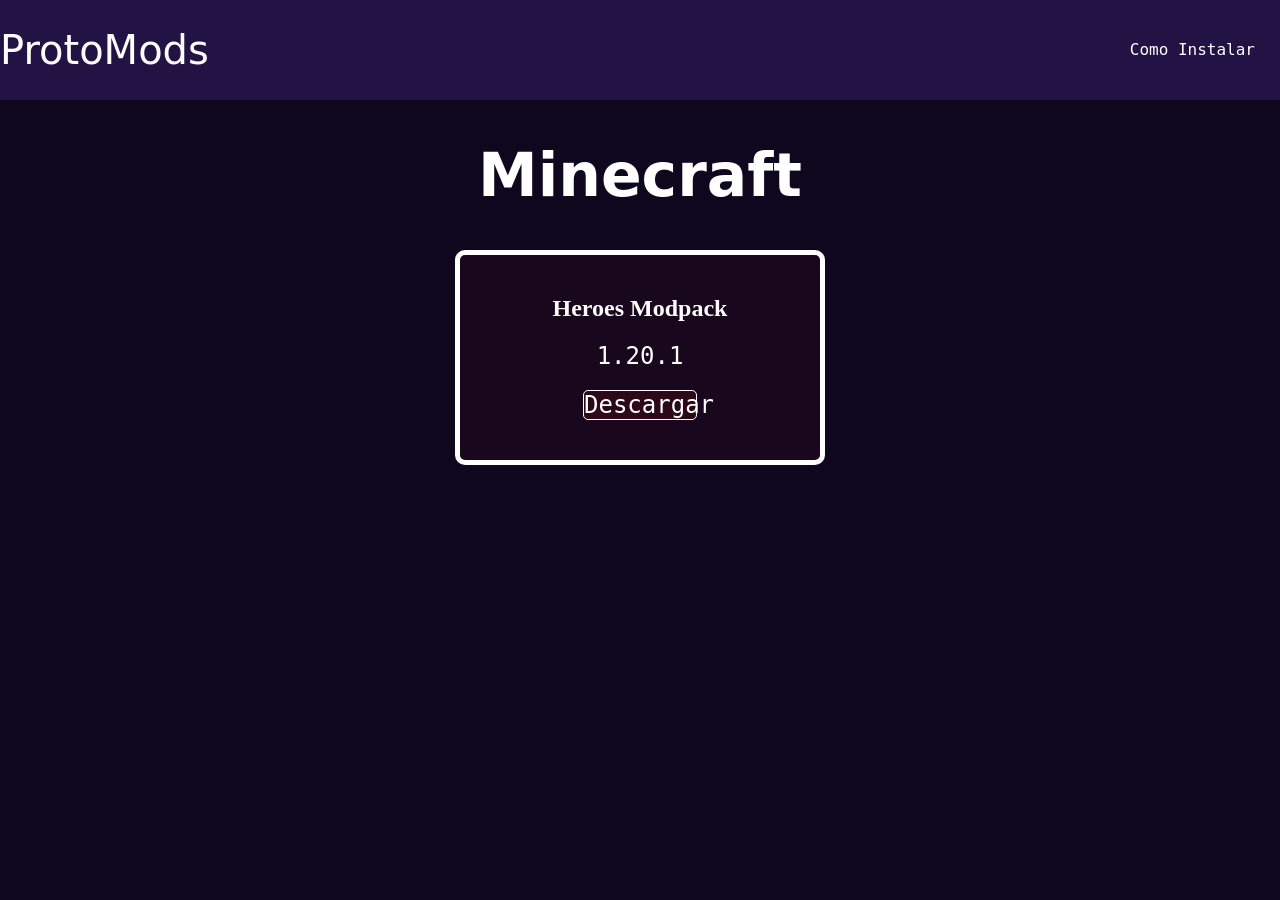
==== minecraft.html @ db77886a "Add files via upload" ====
<!DOCTYPE html>
<html lang="en">
<head>
    <meta charset="UTF-8">
    <meta name="viewport" content="width=device-width, initial-scale=1.0">
    <link rel="stylesheet" href="stylemc.css">
    <title>Minecraft</title>
</head>
<body>
    <header>
               <h1><a href="index.html" class="comeback">ProtoMods</a></h1>
        <nav>
            <a href="comoInstalar.html" class="startofu">Como Instalar</a>
    </header>
    <main>
        <start>
            <h1>Minecraft</h1>
        </start>

        <article class="support">
            <h1>Heroes Modpack</h1>
            <h2>1.20.1</h2>
            <a href="https://drive.google.com/file/d/150hZRRjCtq9H1xEJ5y7vF4kAlKOnKZ9Q/view?usp=sharing" class="boton"><h2>Descargar</h2></a>
        </article>
    </main>
</body>
</html>
---- stylemc.css ----
@import url('https://fonts.googleapis.com/css2?family=Google+Sans:ital,opsz,wght@0,17..18,400..700;1,17..18,400..700&family=Irish+Grover&family=Mozilla+Text:wght@200..700&family=Pacifico&family=Roboto+Flex:opsz,wght,XOPQ,XTRA,YOPQ,YTDE,YTFI,YTLC,YTUC@8..144,100..1000,96,468,79,-203,738,514,712&family=Roboto:ital,wght@0,100..900;1,100..900&family=Smooch+Sans:wght@100..900&family=Yuyu&display=swap');

body{
  background-color:#0E071D;
  margin: 0;
  padding: 0;
}

header{
    background-color:#231344;
    display:flex;
    justify-content:space-between;
    align-items: center;
}

header>h1{
  font-family: "Irish Grover", system-ui;
  font-weight: 371;
  font-size:40px;
  font-style: normal;
  color:white;
}

header>nav{
  font-family: "Iosevka Charon Mono", monospace;
  font-weight: 400;
  font-style: normal;
}

.startofu{
  text-decoration:none;
  color:white;
  padding: 25px;
  text-align: center;
}

start{
  font-family: "Irish Grover", system-ui;
  font-size:30px;
  font-weight: 400;
  text-align: center;
  font-style: normal;
  color:white;
}

h2{
  font-weight: 400;
  font-family: "Iosevka Charon Mono", monospace;
  color: white;
  text-align:center;
}

article{
  width:85%;
  background-color:#19071D;
  border-radius:10px;
  margin-left: auto;
  margin-right: auto;
  padding: 20px;
  border: 5px solid white;
}

#papa{
  padding: 20px;
}

#HeyHey{
  font-size:40px;
color:white;
font-weight: 400;
font-family: "Iosevka Charon Mono", monospace;
background-color:#0E071D;
width: 50%;
border-radius: 10px;
padding: 5px;
margin-left: auto;
margin-right: auto;
}

#PEV{
  font-size:30px;
}

#OTIA{
  display: flex;
  justify-content: space-around;
}

.comeback{
  text-decoration: none;
  color:white;
}

.support{
  width:25%;
  margin-left: auto;
  margin-right: auto;
  background-color:#19071D;
  border-radius:10px;
  padding: 20px;
  border: 5px solid white;
  color: white;
}

.support>h1{
  text-align: center;
}

a>h2{
  text-align:center;
  color:white;
  text-decoration:none;
  background-color:#2D0817;
  width:35%;
  margin-left: auto;
  margin-right: auto;
  border-radius:5px;
  border: white 1px solid;
}

.boton{
  text-decoration: none;
  color:white;
}
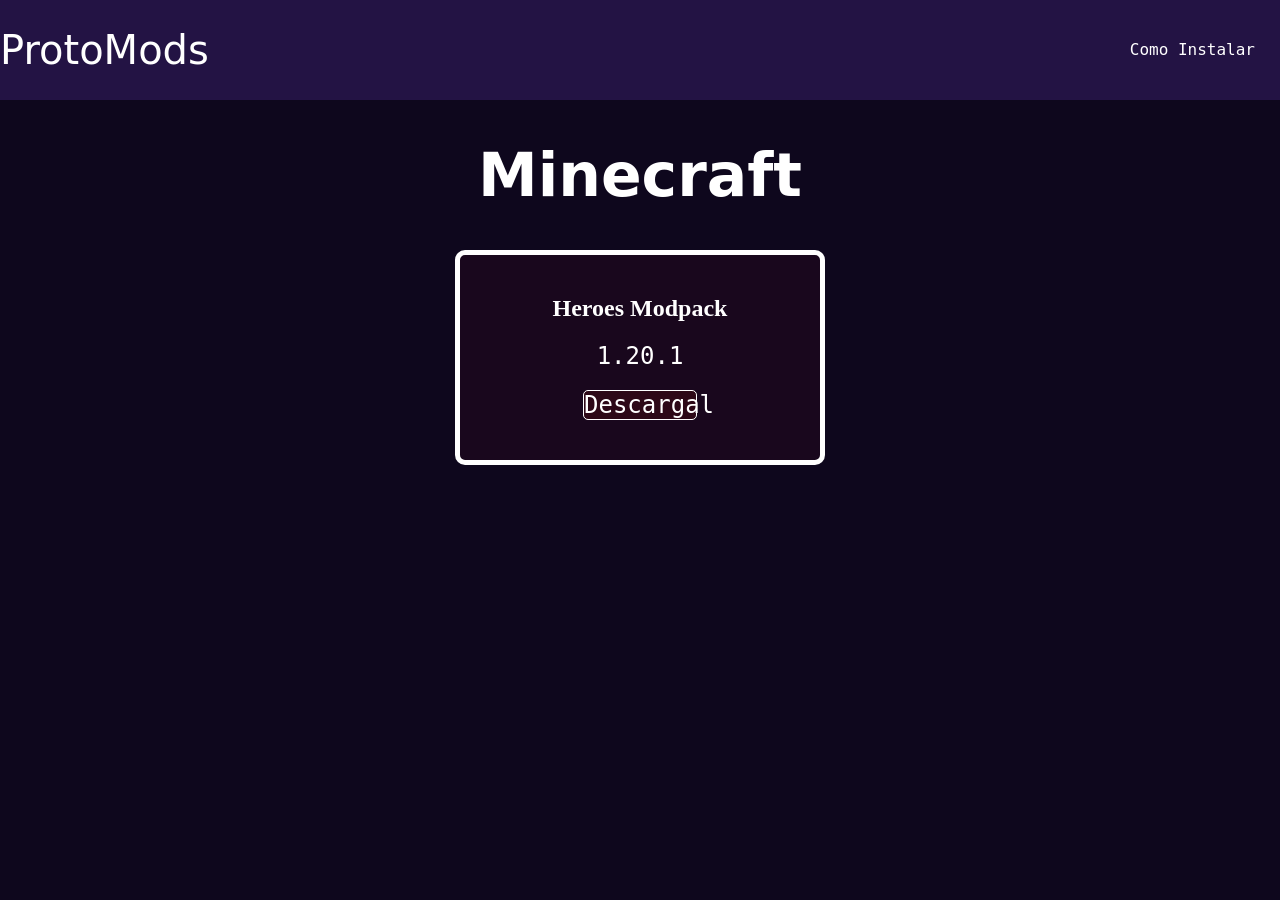
==== commit 5cd9b34c: "Update minecraft.html" ====
--- a/minecraft.html
+++ b/minecraft.html
@@ -20,8 +20,8 @@
         <article class="support">
             <h1>Heroes Modpack</h1>
             <h2>1.20.1</h2>
-            <a href="https://drive.google.com/file/d/150hZRRjCtq9H1xEJ5y7vF4kAlKOnKZ9Q/view?usp=sharing" class="boton"><h2>Descargar</h2></a>
+            <a href="https://drive.google.com/file/d/1VeM8bDQ_VZD5tefc-sM1E78DrrciJR3A/view?usp=sharing" class="boton"><h2>Descargal</h2></a>
         </article>
     </main>
 </body>
-</html>+</html>
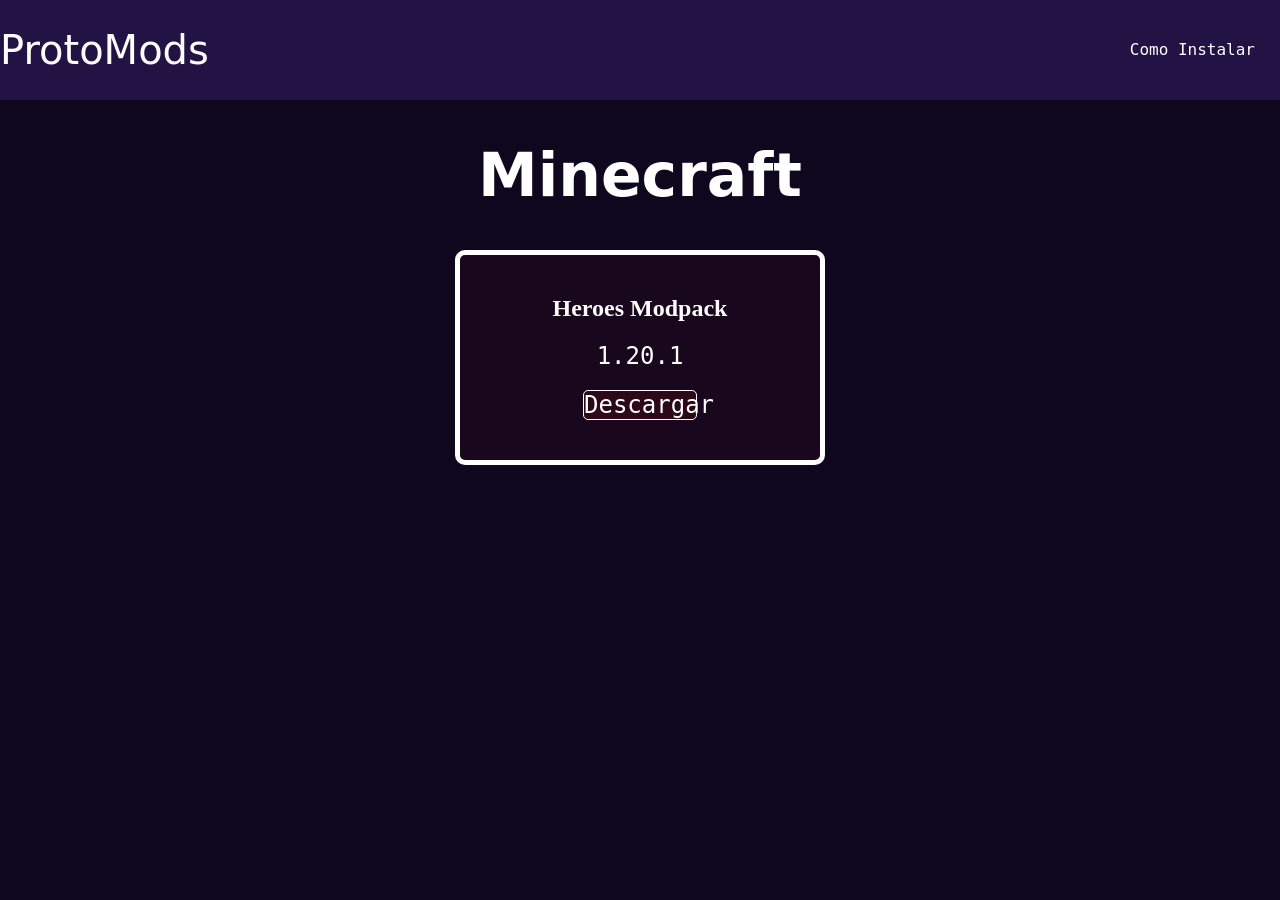
==== commit 2abacbcc: "Update minecraft.html" ====
--- a/minecraft.html
+++ b/minecraft.html
@@ -20,7 +20,7 @@
         <article class="support">
             <h1>Heroes Modpack</h1>
             <h2>1.20.1</h2>
-            <a href="https://drive.google.com/file/d/1VeM8bDQ_VZD5tefc-sM1E78DrrciJR3A/view?usp=sharing" class="boton"><h2>Descargal</h2></a>
+            <a href="https://drive.google.com/file/d/1VeM8bDQ_VZD5tefc-sM1E78DrrciJR3A/view?usp=sharing" class="boton"><h2>Descargar</h2></a>
         </article>
     </main>
 </body>
